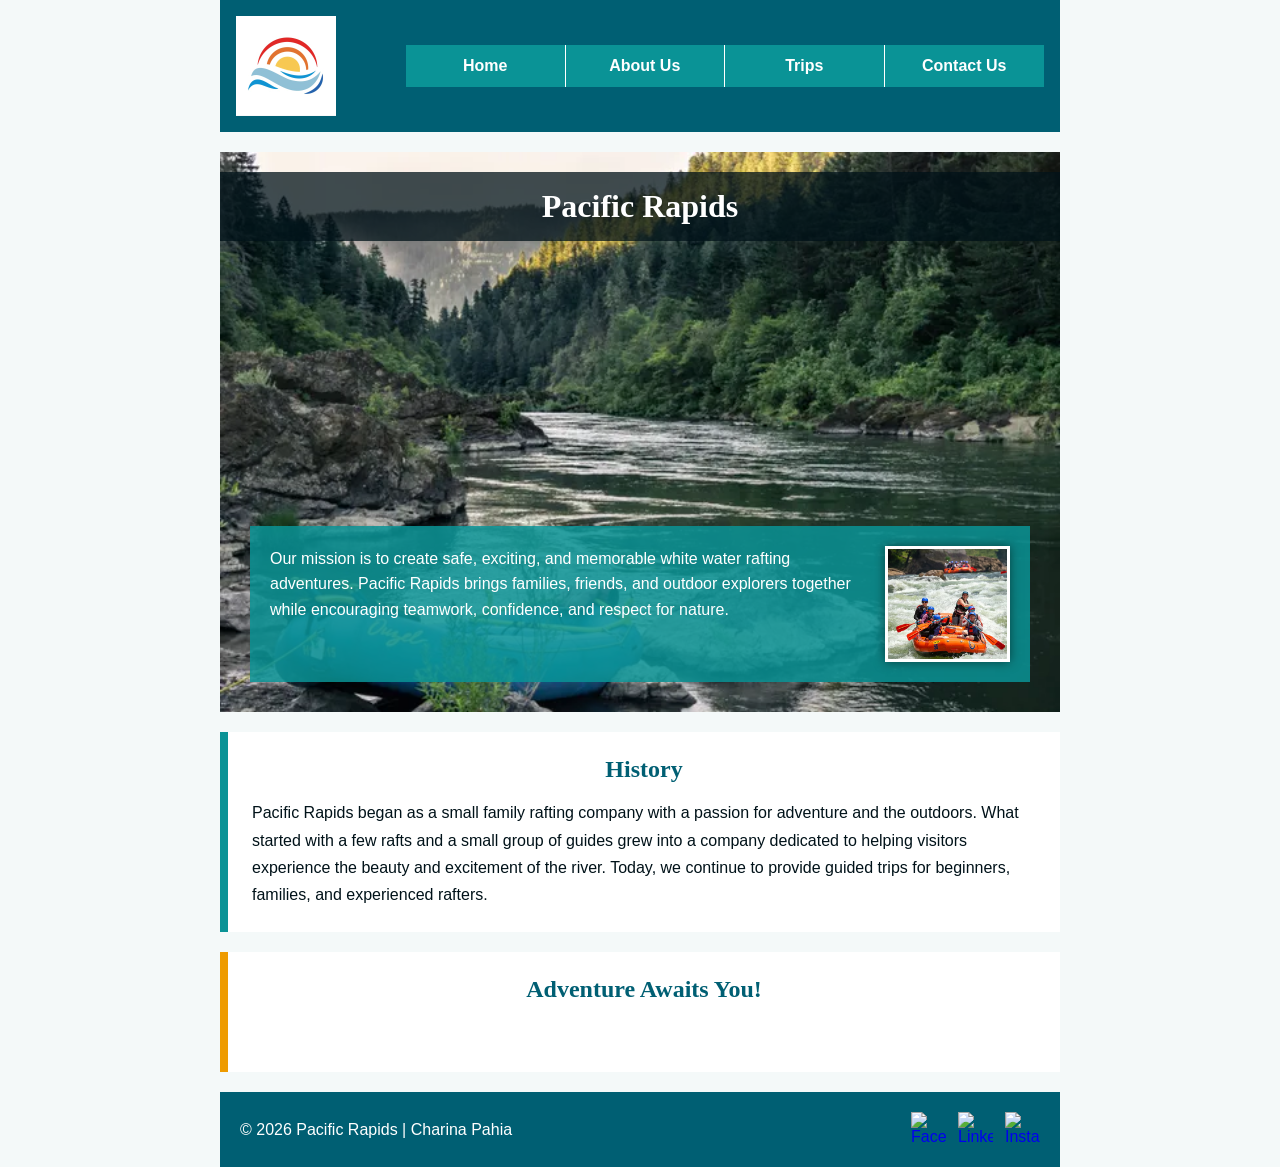
==== wwr/about.html @ b94fe6e0 "Add files via upload" ====
<!DOCTYPE html>
<html lang="en-US">

<head>
    <meta charset="UTF-8">
    <meta name="viewport" content="width=device-width, initial-scale=1.0">

    <meta name="description"
      content="Learn about Pacific Rapids, our history, our mission, and our passion for providing safe and exciting white water rafting adventures.">

    <meta name="author" content="Charina Pahia">

    <title>About Us | Pacific Rapids</title>

    <link rel="stylesheet" href="styles/rafting.css">
</head>

<body>
    <header>
        <img src="images/logo.png" alt="Pacific Rapids rafting company logo" class="logo">

        <nav>
            <ul>
                <li><a href="index.html">Home</a></li>
                <li><a href="about.html">About Us</a></li>
                <li><a href="trips.html">Trips</a></li>
                <li><a href="contact.html">Contact Us</a></li>
            </ul>
        </nav>
    </header>

    <main>
        <div class="hero">
            <img src="images/rafting-hero.jpg" alt="Group rafting through white water rapids">

            <h1>Pacific Rapids</h1>

            <article>
                <img src="images/happy-client.jpg"
                  alt="Happy customer enjoying a rafting adventure">

                <p>
                    Our mission is to create safe, exciting, and memorable white water
                    rafting adventures. Pacific Rapids brings families, friends, and
                    outdoor explorers together while encouraging teamwork, confidence,
                    and respect for nature.
                </p>
            </article>
        </div>

        <section class="history">
            <h2>History</h2>

            <p>
                Pacific Rapids began as a small family rafting company with a passion
                for adventure and the outdoors. What started with a few rafts and a
                small group of guides grew into a company dedicated to helping visitors
                experience the beauty and excitement of the river. Today, we continue
                to provide guided trips for beginners, families, and experienced
                rafters.
            </p>
        </section>

        <section class="adventure">
            <h2>Adventure Awaits You!</h2>
        </section>
    </main>

    <footer>
        <p>&copy; 2026 Pacific Rapids | Charina Pahia</p>

        <nav class="socialmedia" aria-label="Social media links">
            <a href="https://facebook.com">
                <img src="images/facebook.svg" alt="Facebook">
            </a>

            <a href="https://linkedin.com">
                <img src="images/linkedin.svg" alt="LinkedIn">
            </a>

            <a href="https://instagram.com">
                <img src="images/instagram.svg" alt="Instagram">
            </a>
        </nav>
    </footer>
</body>

</html>
---- wwr/styles/rafting.css ----
:root {
    --primary-color: #005f73;
    --secondary-color: #0a9396;
    --accent1-color: #001219;
    --accent2-color: #ee9b00;
    --light-color: #ffffff;
    --background-color: #f4f9f9;

    --heading-font: Georgia, "Times New Roman", serif;
    --body-font: Arial, Helvetica, sans-serif;
}

/* Reset default browser spacing */
* {
    margin: 0;
    padding: 0;
    box-sizing: border-box;
}

/* General page styling */
body {
    font-family: var(--body-font);
    color: var(--accent1-color);
    background-color: var(--background-color);
}

header,
main,
footer {
    width: 840px;
    max-width: 100%;
    margin: 0 auto;
}

h1,
h2 {
    font-family: var(--heading-font);
    color: var(--primary-color);
}

/* Header */
header {
    display: grid;
    grid-template-columns: 150px 1fr;
    align-items: center;
    gap: 20px;
    padding: 16px;
    background-color: var(--primary-color);
}

.logo {
    width: 100px;
    height: auto;
}

/* Main navigation */
header nav {
    margin: 0;
    padding: 0;
}

header nav ul {
    display: flex;
    justify-content: flex-end;
    list-style: none;
}

header nav li {
    flex: 1;
    text-align: center;
}

header nav a {
    display: block;
    padding: 12px;
    color: var(--light-color);
    font-weight: bold;
    text-decoration: none;
    background-color: var(--secondary-color);
    border-right: 1px solid var(--light-color);
}

header nav li:last-child a {
    border-right: none;
}

header nav a:hover {
    color: var(--accent1-color);
    background-color: var(--accent2-color);
}

/* Hero section */
.hero {
    position: relative;
    margin-top: 20px;
}

.hero > img {
    display: block;
    width: 100%;
    height: auto;
}

.hero h1 {
    position: absolute;
    top: 20px;
    width: 100%;
    padding: 16px;
    text-align: center;
    color: var(--light-color);
    background-color: rgb(0 18 25 / 75%);
}

.hero article {
    position: absolute;
    right: 30px;
    bottom: 30px;
    left: 30px;
    padding: 20px;
    color: var(--light-color);
    background-color: rgb(10 147 150 / 85%);
}

.hero article img {
    float: right;
    width: 125px;
    height: auto;
    margin-left: 20px;
    border: 3px solid var(--light-color);
    box-shadow: 0 0 10px rgb(0 0 0 / 50%);
}

.hero article p {
    margin: 0;
    padding: 0;
    line-height: 1.6;
}

/* Sections */
section {
    margin: 20px 0;
    padding: 24px;
    background-color: var(--light-color);
}

section h2 {
    margin-bottom: 16px;
    text-align: center;
}

section p {
    line-height: 1.7;
}

.history {
    border-left: 8px solid var(--secondary-color);
}

.adventure {
    min-height: 120px;
    border-left: 8px solid var(--accent2-color);
}

/* Footer */
footer {
    display: flex;
    align-items: center;
    justify-content: space-between;
    margin-top: 20px;
    padding: 20px;
    color: var(--light-color);
    background-color: var(--primary-color);
}

footer p {
    margin: 0;
    padding: 0;
}

/* Social media links */
.socialmedia {
    display: flex;
    gap: 12px;
    margin: 0;
    padding: 0;
}

.socialmedia a {
    text-decoration: none;
}

.socialmedia img {
    display: block;
    width: 35px;
    height: 35px;
}

/* Smaller screen adjustments */
@media screen and (max-width: 700px) {
    header {
        grid-template-columns: 1fr;
        justify-items: center;
    }

    header nav ul {
        flex-direction: column;
    }

    header nav a {
        border-right: none;
        border-bottom: 1px solid var(--light-color);
    }

    .hero article {
        position: static;
    }

    .hero h1 {
        top: 10px;
        font-size: 1.7rem;
    }

    footer {
        flex-direction: column;
        gap: 16px;
        text-align: center;
    }
}
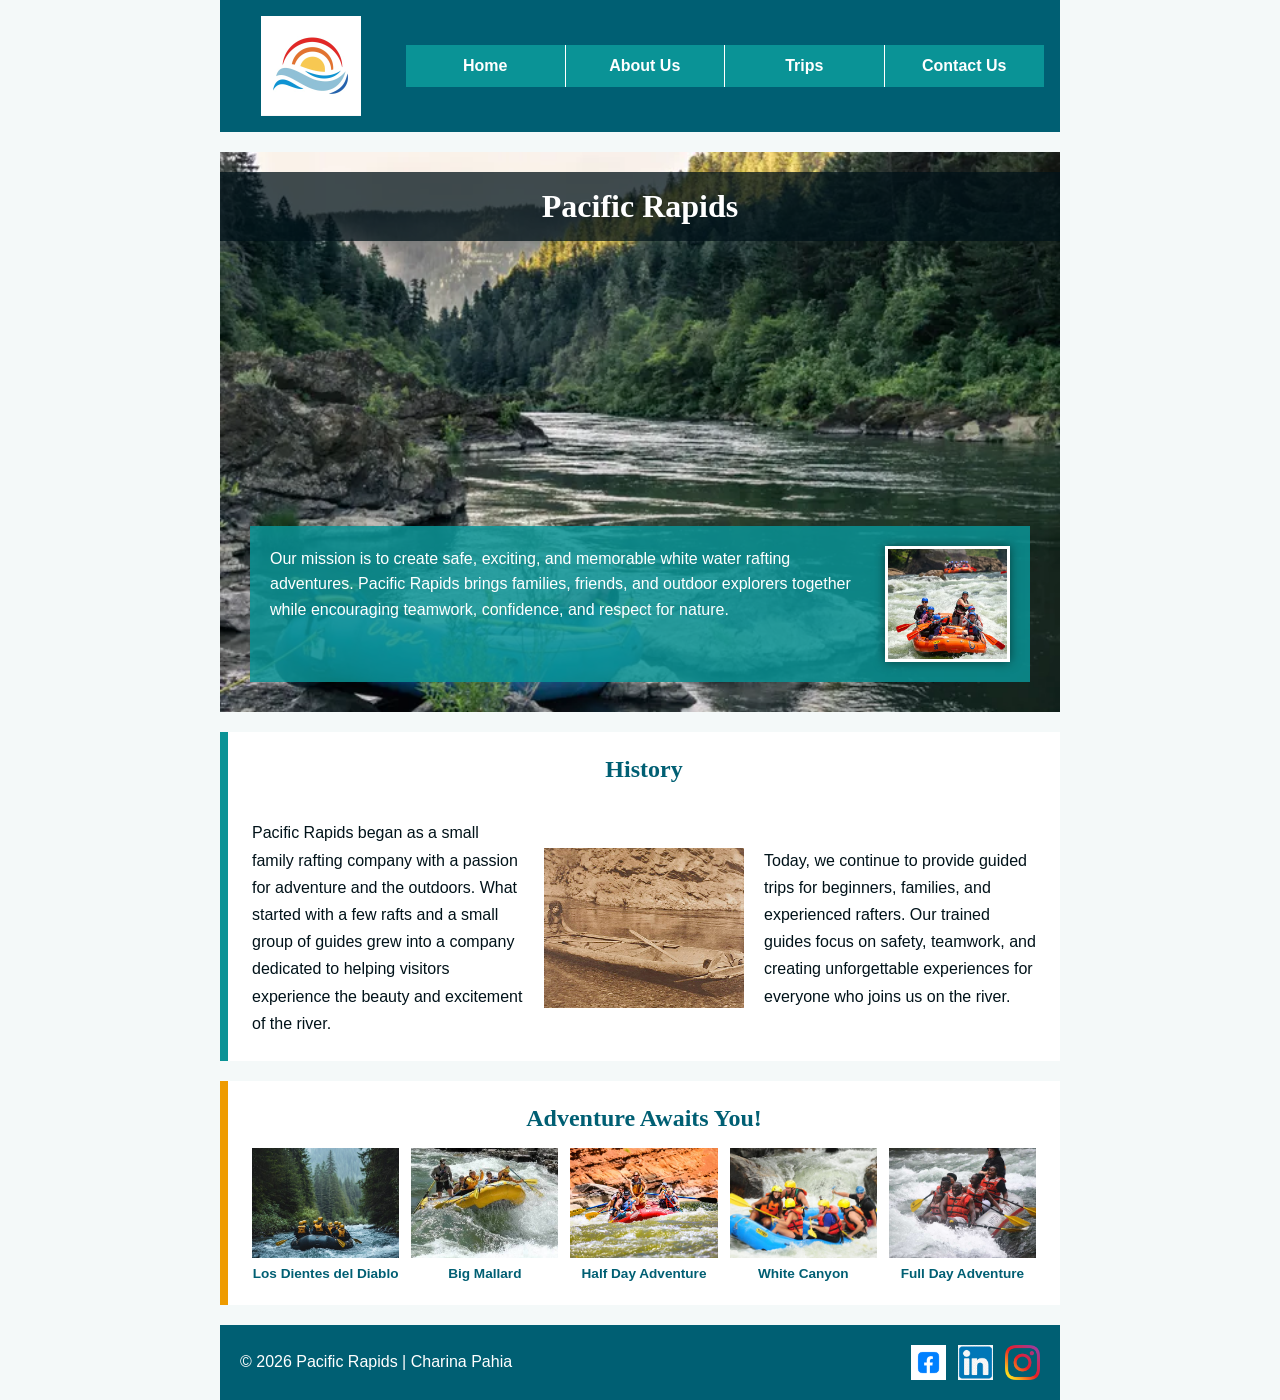
==== commit c6a62a2d: "Add files via upload" ====
--- a/wwr/about.html
+++ b/wwr/about.html
@@ -55,14 +55,51 @@
                 Pacific Rapids began as a small family rafting company with a passion
                 for adventure and the outdoors. What started with a few rafts and a
                 small group of guides grew into a company dedicated to helping visitors
-                experience the beauty and excitement of the river. Today, we continue
-                to provide guided trips for beginners, families, and experienced
-                rafters.
+                experience the beauty and excitement of the river.
+            </p>
+
+            <img src="images/rafting-history.jpg"
+              alt="Pacific Rapids guides rafting on a scenic river">
+
+            <p>
+                Today, we continue to provide guided trips for beginners, families,
+                and experienced rafters. Our trained guides focus on safety, teamwork,
+                and creating unforgettable experiences for everyone who joins us on
+                the river.
             </p>
         </section>
 
         <section class="adventure">
             <h2>Adventure Awaits You!</h2>
+
+            <div class="adventure-gallery">
+                <figure>
+                    <img src="images/rafting1.jpg" alt="Rafting through Los Dientes del Diablo">
+                    <figcaption>Los Dientes del Diablo</figcaption>
+                </figure>
+
+                <figure>
+                    <img src="images/rafting2.jpg" alt="Rafting through Big Mallard rapids">
+                    <figcaption>Big Mallard</figcaption>
+                </figure>
+
+                <figure>
+                    <img src="images/rafting3.jpg"
+                      alt="Group enjoying a half-day rafting adventure">
+                    <figcaption>Half Day Adventure</figcaption>
+                </figure>
+
+                <figure>
+                    <img src="images/rafting4.jpg" alt="Rafting through White Canyon">
+                    <figcaption>White Canyon</figcaption>
+                </figure>
+
+                <figure>
+                    <img src="images/rafting5.jpg"
+                      alt="Group enjoying a full-day rafting adventure">
+                    <figcaption>Full Day Adventure</figcaption>
+                </figure>
+            </div>
         </section>
     </main>
 
@@ -71,15 +108,15 @@
 
         <nav class="socialmedia" aria-label="Social media links">
             <a href="https://facebook.com">
-                <img src="images/facebook.svg" alt="Facebook">
+                <img src="images/facebook.png" alt="Facebook">
             </a>
 
             <a href="https://linkedin.com">
-                <img src="images/linkedin.svg" alt="LinkedIn">
+                <img src="images/linkedin.png" alt="LinkedIn">
             </a>
 
             <a href="https://instagram.com">
-                <img src="images/instagram.svg" alt="Instagram">
+                <img src="images/instagram.png" alt="Instagram">
             </a>
         </nav>
     </footer>
--- a/wwr/styles/rafting.css
+++ b/wwr/styles/rafting.css
@@ -38,7 +38,7 @@
     color: var(--primary-color);
 }
 
-/* Header */
+/* Header layout using CSS Grid */
 header {
     display: grid;
     grid-template-columns: 150px 1fr;
@@ -49,6 +49,7 @@
 }
 
 .logo {
+    justify-self: center;
     width: 100px;
     height: auto;
 }
@@ -59,9 +60,11 @@
     padding: 0;
 }
 
+/* Navigation layout using CSS Flex */
 header nav ul {
     display: flex;
     justify-content: flex-end;
+    align-items: center;
     list-style: none;
 }
 
@@ -106,8 +109,8 @@
     top: 20px;
     width: 100%;
     padding: 16px;
+    color: var(--light-color);
     text-align: center;
-    color: var(--light-color);
     background-color: rgb(0 18 25 / 75%);
 }
 
@@ -136,7 +139,7 @@
     line-height: 1.6;
 }
 
-/* Sections */
+/* General section styling */
 section {
     margin: 20px 0;
     padding: 24px;
@@ -152,13 +155,57 @@
     line-height: 1.7;
 }
 
+/* History section using CSS Grid */
 .history {
+    display: grid;
+    grid-template-columns: 1fr 200px 1fr;
+    align-items: center;
+    gap: 20px;
     border-left: 8px solid var(--secondary-color);
 }
 
+.history h2 {
+    grid-column: 1 / 4;
+}
+
+.history img {
+    display: block;
+    width: 100%;
+    height: 160px;
+    object-fit: cover;
+}
+
+/* Adventure section */
 .adventure {
-    min-height: 120px;
     border-left: 8px solid var(--accent2-color);
+}
+
+/* Five adventure images arranged horizontally */
+.adventure-gallery {
+    display: flex;
+    justify-content: space-between;
+    align-items: flex-start;
+    gap: 12px;
+}
+
+.adventure-gallery figure {
+    flex: 1;
+    margin: 0;
+    text-align: center;
+}
+
+.adventure-gallery img {
+    display: block;
+    width: 100%;
+    height: 110px;
+    object-fit: cover;
+}
+
+.adventure-gallery figcaption {
+    margin-top: 8px;
+    color: var(--primary-color);
+    font-size: 0.85rem;
+    font-weight: bold;
 }
 
 /* Footer */
@@ -180,6 +227,8 @@
 /* Social media links */
 .socialmedia {
     display: flex;
+    align-items: center;
+    justify-content: flex-end;
     gap: 12px;
     margin: 0;
     padding: 0;
@@ -202,8 +251,17 @@
         justify-items: center;
     }
 
+    header nav {
+        width: 100%;
+    }
+
     header nav ul {
         flex-direction: column;
+        width: 100%;
+    }
+
+    header nav li {
+        width: 100%;
     }
 
     header nav a {
@@ -211,13 +269,45 @@
         border-bottom: 1px solid var(--light-color);
     }
 
-    .hero article {
-        position: static;
+    header nav li:last-child a {
+        border-bottom: none;
     }
 
     .hero h1 {
         top: 10px;
         font-size: 1.7rem;
+    }
+
+    .hero article {
+        position: static;
+    }
+
+    .hero article img {
+        width: 100px;
+    }
+
+    .history {
+        grid-template-columns: 1fr;
+    }
+
+    .history h2 {
+        grid-column: 1;
+    }
+
+    .history img {
+        height: 200px;
+    }
+
+    .adventure-gallery {
+        flex-direction: column;
+    }
+
+    .adventure-gallery figure {
+        width: 100%;
+    }
+
+    .adventure-gallery img {
+        height: 200px;
     }
 
     footer {
@@ -225,4 +315,8 @@
         gap: 16px;
         text-align: center;
     }
+
+    .socialmedia {
+        justify-content: center;
+    }
 }
